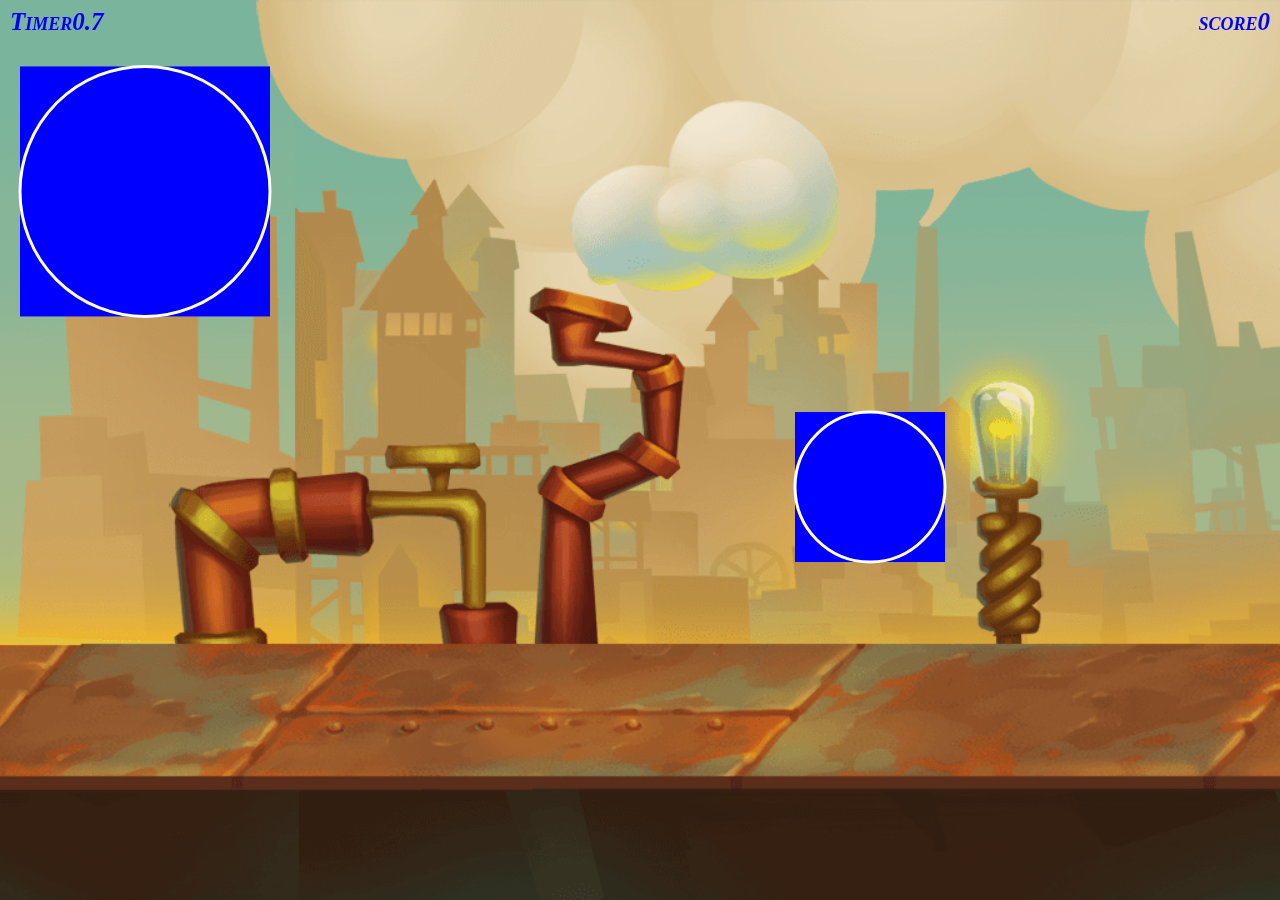
==== index.html @ b87573a0 "main" ====
<!DOCTYPE html>
<html lang="en">
<head>
  <meta charset="UTF-8">
  <meta name="viewport" content="width=device-width, initial-scale=1.0">
  <title>Game</title>
  <link rel="stylesheet" href="./style.css">
</head>
<body>
  <canvas id="canvas1"></canvas>

  <div class="sprites">
    <img id="background" src="/sprites/background_single.png">
  </div>
  
  <script src="./sprites/scripts/background.js"></script>
  <script src="./player.js"></script>
  <script src="./sprites/scripts/obstacles.js"></script>
  <script src="./main.js"></script>
  
</body>
</html>
---- style.css ----
* {
  margin: 0;
  padding: 0;
  box-sizing: border-box; 
}

#canvas1 {
  position: absolute;
  top: 0;
  left: 0;
  
  max-width: 100%;
  max-height: 100%;
}

.sprites {
  display: none;
}
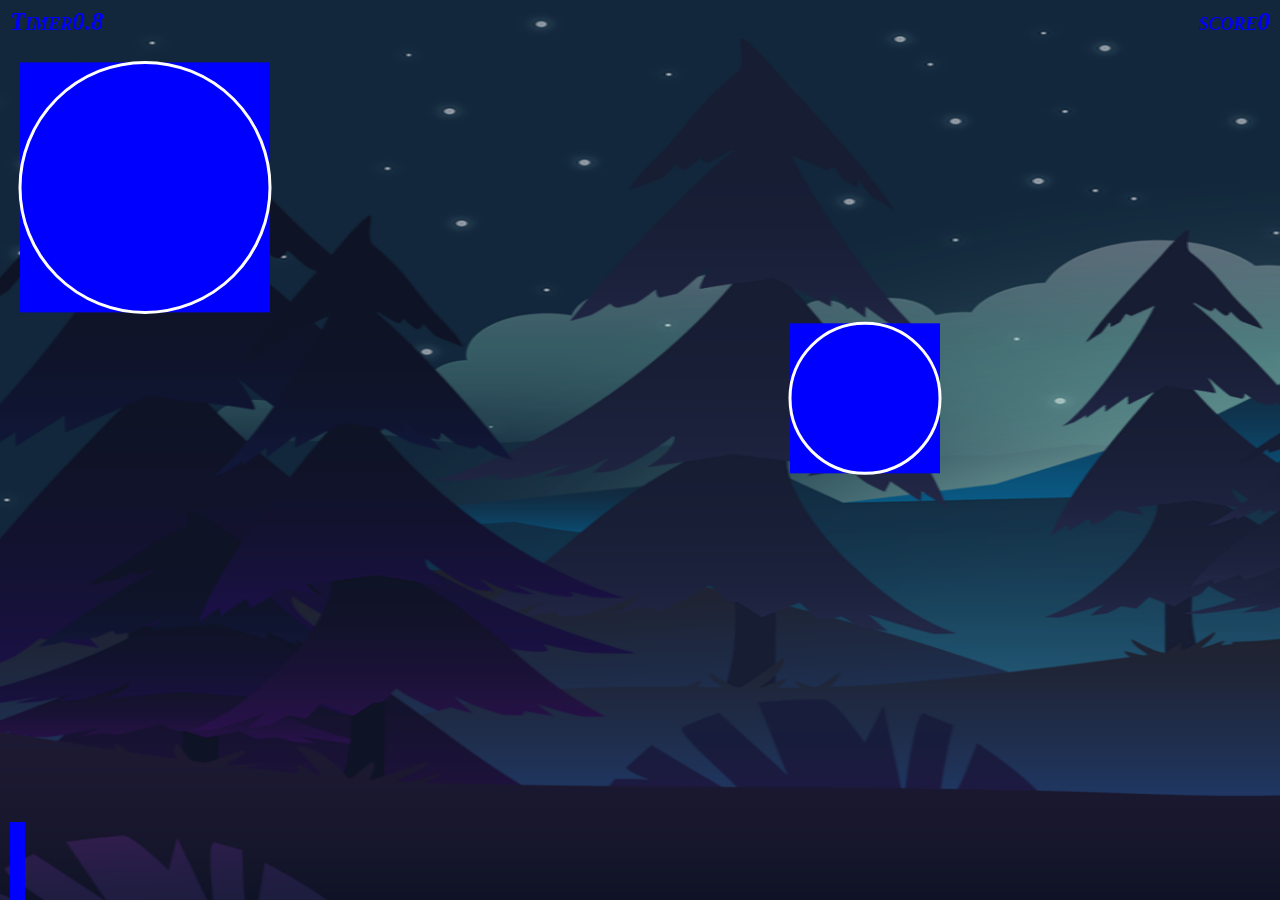
==== commit 2005387a: "created energy bar, energy handle, and charge functions" ====
--- a/index.html
+++ b/index.html
@@ -10,7 +10,7 @@
   <canvas id="canvas1"></canvas>
 
   <div class="sprites">
-    <img id="background" src="/sprites/background_single.png">
+    <img id="background" src="/sprites/background.png">
   </div>
   
   <script src="./sprites/scripts/background.js"></script>
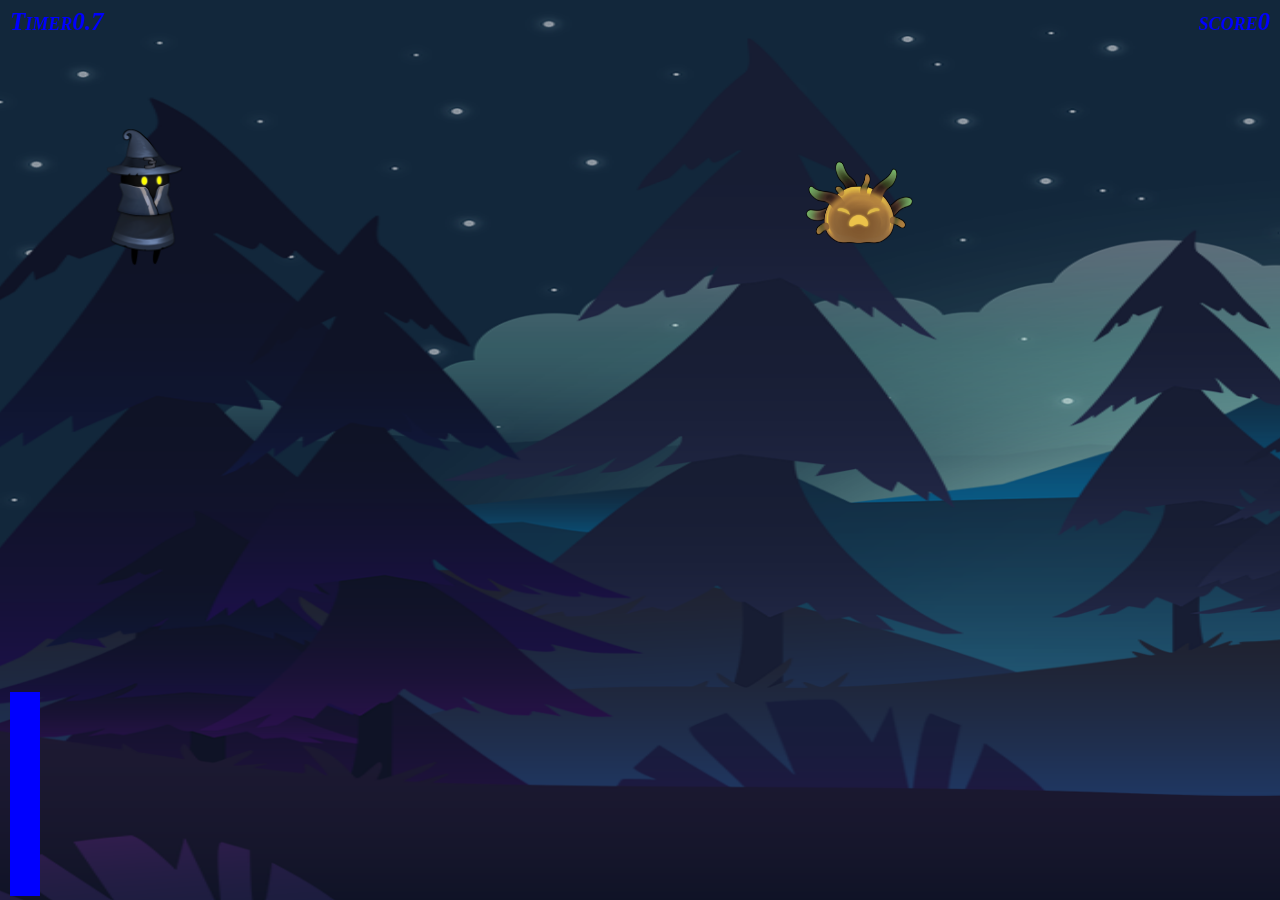
==== commit a8205b47: "created the players and obstacle animations" ====
--- a/index.html
+++ b/index.html
@@ -10,7 +10,9 @@
   <canvas id="canvas1"></canvas>
 
   <div class="sprites">
-    <img id="background" src="/sprites/background.png">
+    <img id="background" src="./sprites/background.png">
+    <img id="Morgana" src="./sprites/BlueWizard/2BlueWizardIdle/Chara - BlueIdle00000.png">
+    <img id="Gloopster" src="./sprites/SlimeOrange/SlimeOrange_00000.png">
   </div>
   
   <script src="./sprites/scripts/background.js"></script>
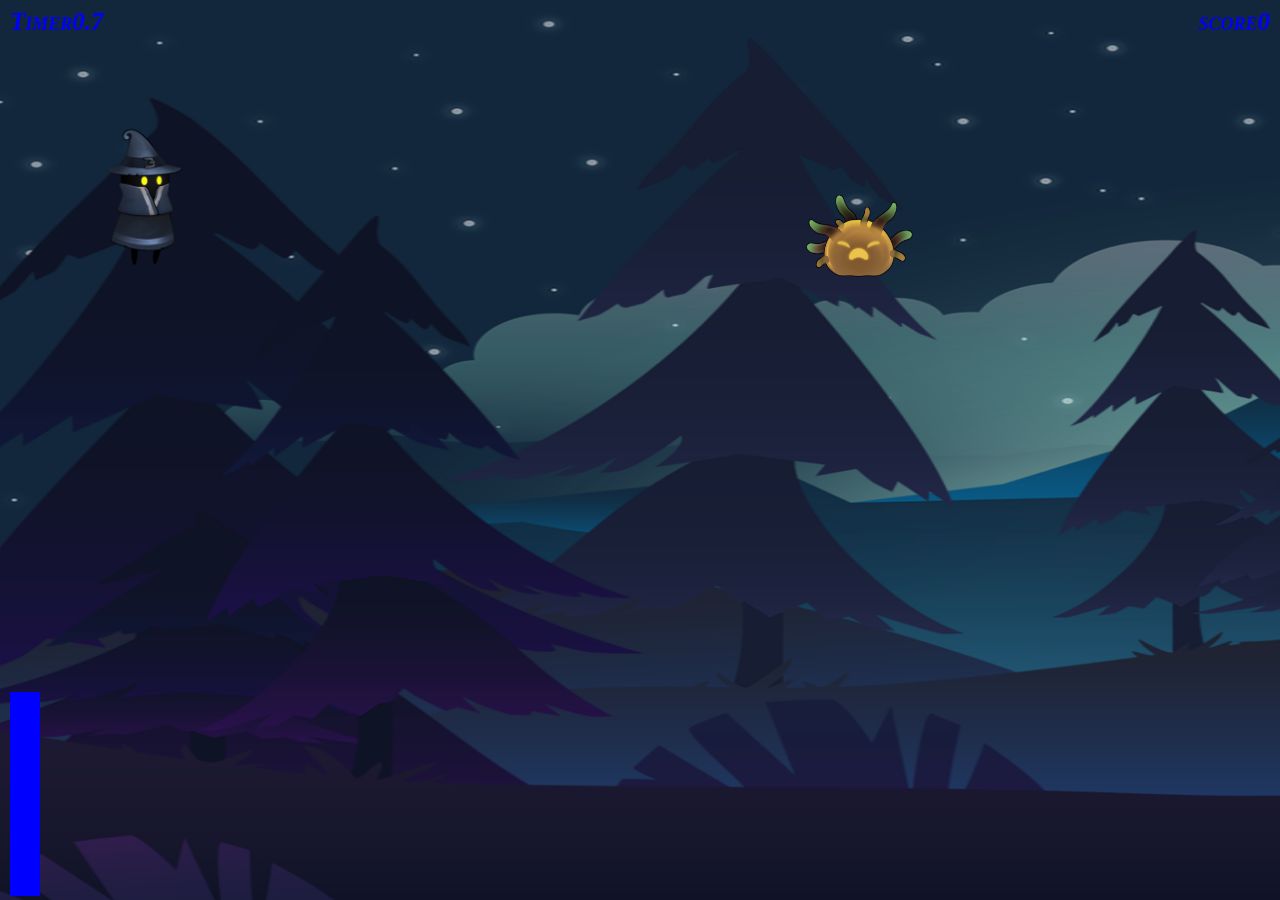
==== commit e7ff3084: "Homepage" ====
--- a/index.html
+++ b/index.html
@@ -3,7 +3,7 @@
 <head>
   <meta charset="UTF-8">
   <meta name="viewport" content="width=device-width, initial-scale=1.0">
-  <title>Game</title>
+  <title>Endure The Lost Realm!</title>
   <link rel="stylesheet" href="./style.css">
 </head>
 <body>
@@ -15,6 +15,7 @@
     <img id="Gloopster" src="./sprites/SlimeOrange/SlimeOrange_00000.png">
   </div>
   
+
   <script src="./sprites/scripts/background.js"></script>
   <script src="./player.js"></script>
   <script src="./sprites/scripts/obstacles.js"></script>
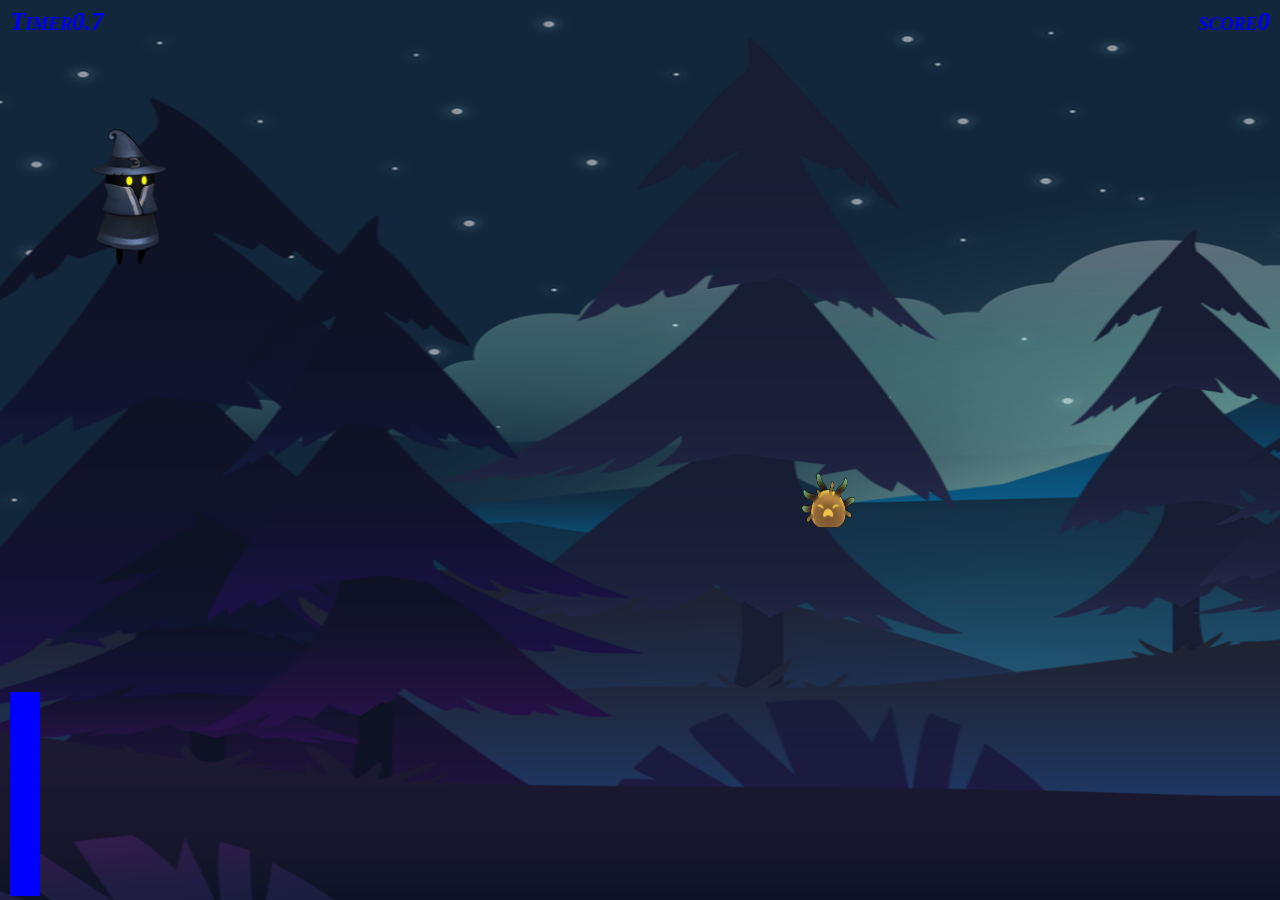
==== commit 583166c6: "fix merge conflict" ====
--- a/index.html
+++ b/index.html
@@ -5,6 +5,10 @@
   <meta name="viewport" content="width=device-width, initial-scale=1.0">
   <title>Endure The Lost Realm!</title>
   <link rel="stylesheet" href="./style.css">
+  <script defer src="./sprites/scripts/background.js"></script>
+  <script defer src="./player.js"></script>
+  <script defer src="./sprites/scripts/obstacles.js"></script>
+  <script defer src="./main.js"></script>
 </head>
 <body>
   <canvas id="canvas1"></canvas>
@@ -16,10 +20,7 @@
   </div>
   
 
-  <script src="./sprites/scripts/background.js"></script>
-  <script src="./player.js"></script>
-  <script src="./sprites/scripts/obstacles.js"></script>
-  <script src="./main.js"></script>
+ 
   
 </body>
 </html>